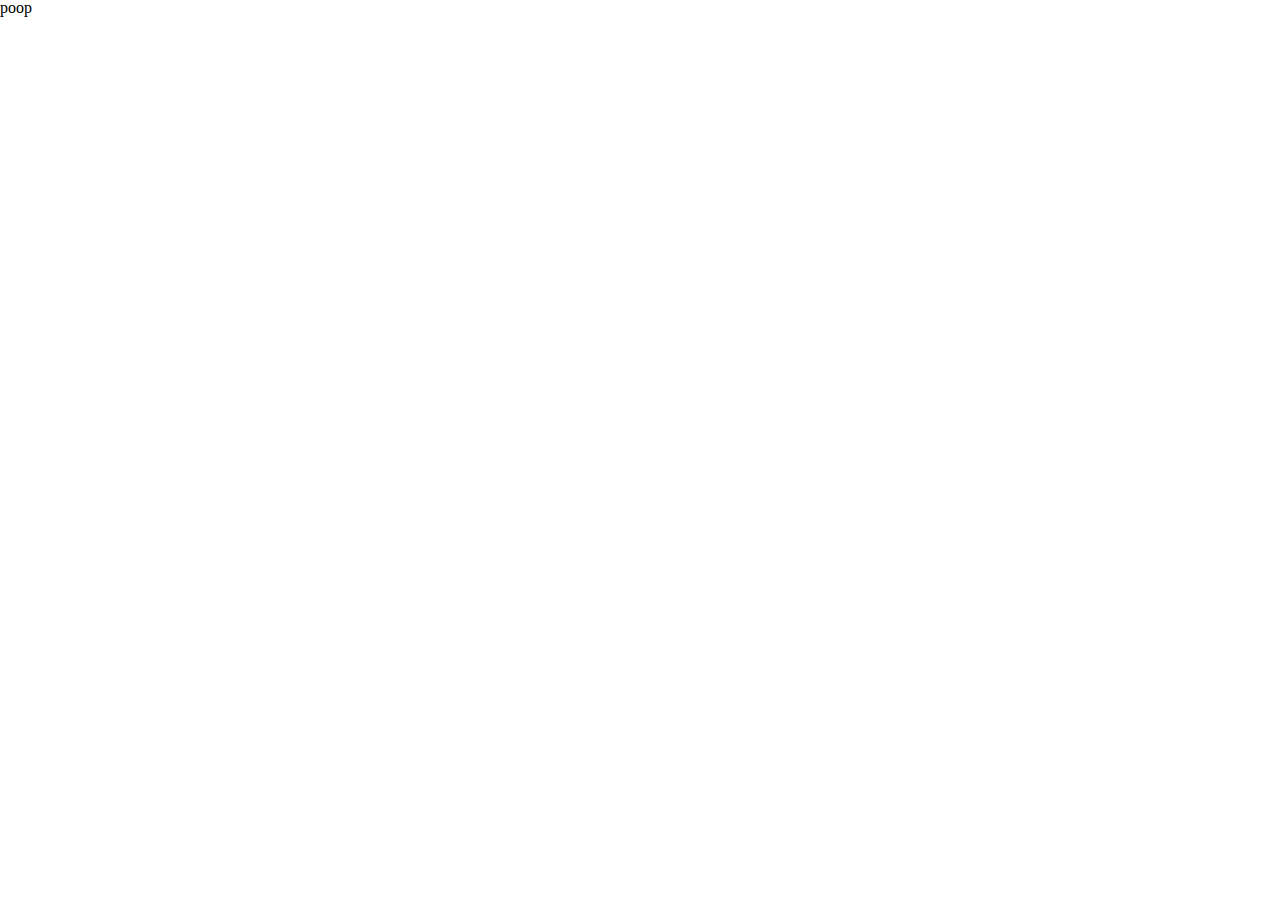
==== index.html @ 40a61e85 "j query, favicon, font, all linked and ready to go" ====
<!DOCTYPE html>
<html>
  <head>
    <link rel="stylesheet" href="./resources/reset.css" type="text/css">
    <link rel="shortcut icon" href="./resources/fav.ico" type="image/x-icon">
    <link rel="icon" href="./resources/fav.ico" type="image/x-icon">
    <link href="https://fonts.googleapis.com/css?family=Noto+Sans:400,700|Orbitron:400,700" rel="stylesheet">
    <link rel="stylesheet" href="./resources/index.css" type="text/css">
    <meta charset="utf-8">
    <title>Prof. Web Development</title>
  </head>
  <body>
    <!-- MAIN CONTAINER -->
    <p>poop</p>



    <!--Javascript links-->
    <script
      src="https://code.jquery.com/jquery-3.1.1.min.js"
      integrity="sha256-hVVnYaiADRTO2PzUGmuLJr8BLUSjGIZsDYGmIJLv2b8="
      crossorigin="anonymous"></script>
    <script type="text/javascript" src="./resources/js/main.js"></script>
    </script>
  </body>
</html>
---- resources/index.css ----
/*font-family: 'Orbitron', sans-serif;
font-family: 'Noto Sans', sans-serif;*/
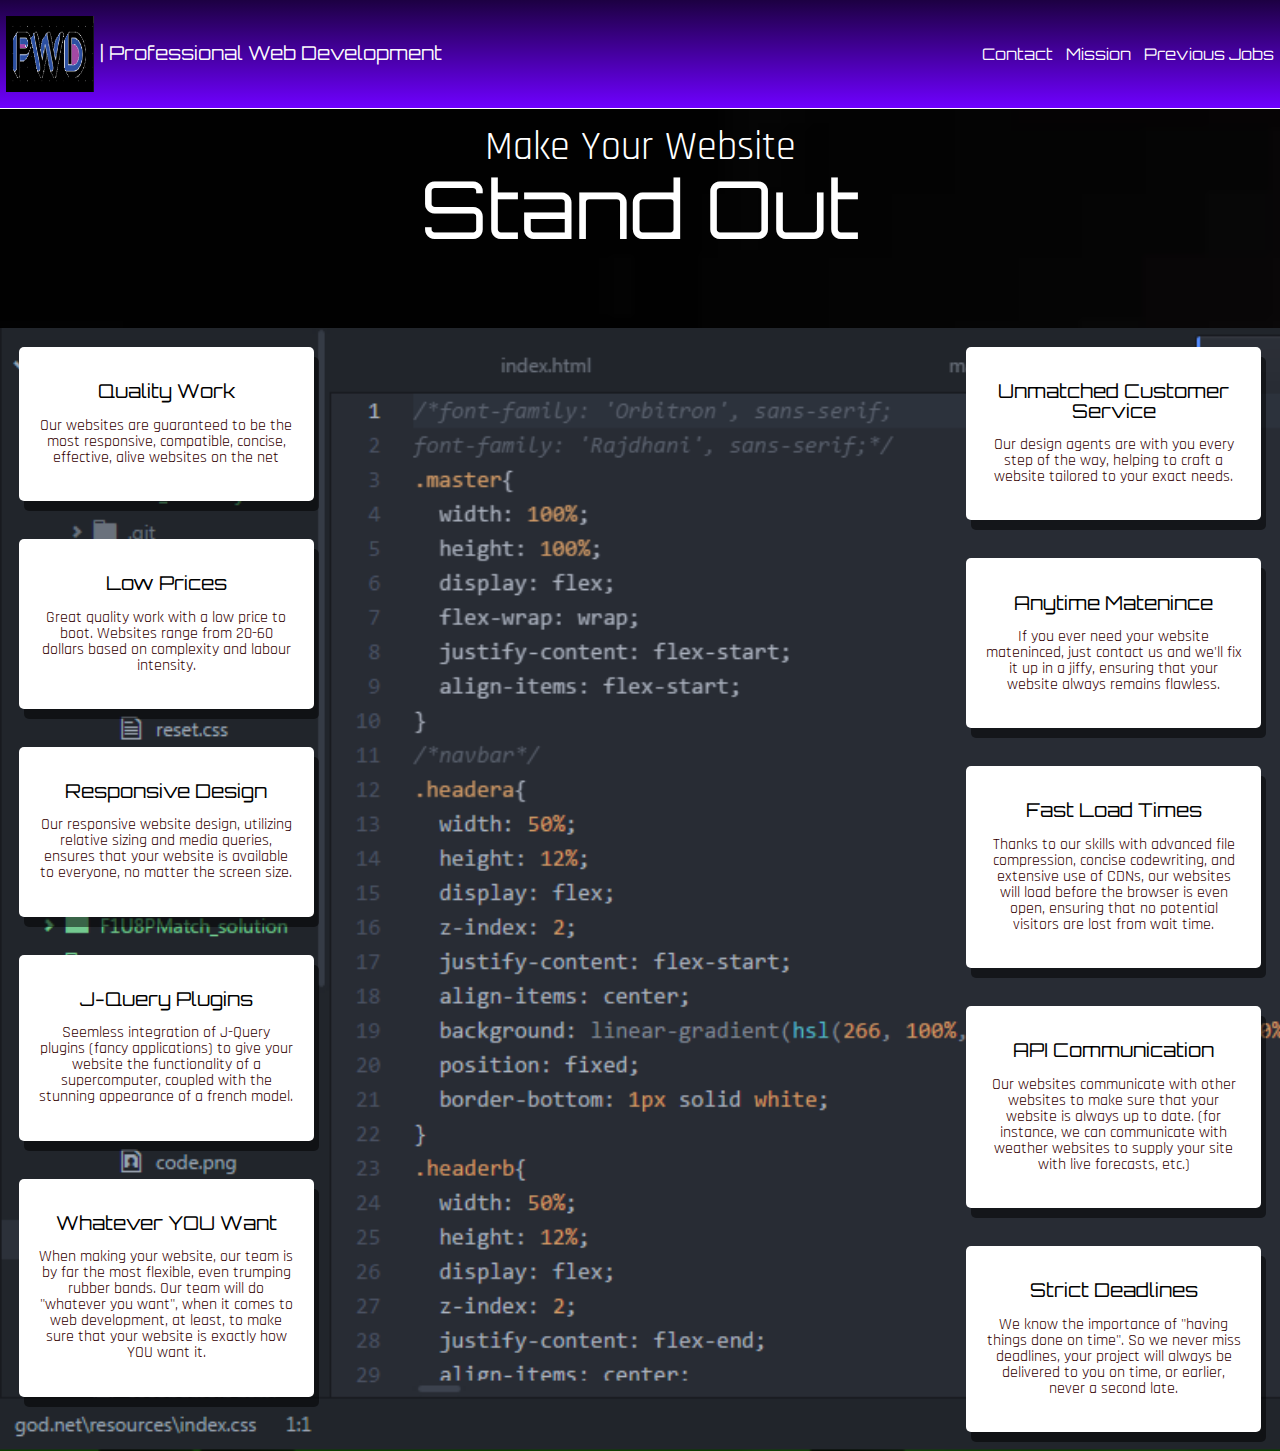
==== commit 4afef5ea: "halfway doneish" ====
--- a/index.html
+++ b/index.html
@@ -4,17 +4,106 @@
     <link rel="stylesheet" href="./resources/reset.css" type="text/css">
     <link rel="shortcut icon" href="./resources/fav.ico" type="image/x-icon">
     <link rel="icon" href="./resources/fav.ico" type="image/x-icon">
-    <link href="https://fonts.googleapis.com/css?family=Noto+Sans:400,700|Orbitron:400,700" rel="stylesheet">
+    <link href="https://fonts.googleapis.com/css?family=Rajdhani:400,700|Orbitron:400,700" rel="stylesheet">
     <link rel="stylesheet" href="./resources/index.css" type="text/css">
     <meta charset="utf-8">
     <title>Prof. Web Development</title>
   </head>
   <body>
     <!-- MAIN CONTAINER -->
-    <p>poop</p>
-
-
-
+    <div class="master">
+            <!--navbar-->
+        <div class="headera">
+          <img src="./resources/logo.png" alt="PWD">
+          <h1>| Professional Web Development</h1>
+        </div>
+        <div class="headerb">
+          <a href="#">Contact</a>
+          <a href="#">Mission</a>
+          <a class="ac" href="./secondmain.html">Previous Jobs</a>
+        </div>
+    <!--first banner-->
+      <div class="bannera">
+        <h3>Make Your Website</h3>
+        <h1 class="heading">Stand Out</h1>
+        <div class="content">
+          <div class="right">
+            <div class="a">
+              <br>
+              <h1>Quality Work</h1>
+              <br>
+              <p>Our websites are guaranteed to be the most responsive, compatible, concise, effective, alive websites on the net</p>
+              <br>
+            </div>
+            <div class="a">
+              <br>
+              <h1>Low Prices</h1>
+              <br>
+              <p>Great quality work with a low price to boot. Websites range from 20-60 dollars based on complexity and labour intensity.</p>
+              <br>
+            </div>
+            <div class="a">
+              <br>
+              <h1>Responsive Design</h1>
+              <br>
+              <p>Our responsive website design, utilizing relative sizing and media queries, ensures that your website is available to everyone, no matter the screen size.</p>
+              <br>
+            </div>
+            <div class="a">
+              <br>
+              <h1>J-Query Plugins</h1>
+              <br>
+              <p>Seemless integration of J-Query plugins (fancy applications) to give your website the functionality of a supercomputer, coupled with the stunning appearance of a french model.</p>
+              <br>
+            </div>
+            <div class="a">
+              <br>
+              <h1>Whatever YOU Want</h1>
+              <br>
+              <p>When making your website, our team is by far the most flexible, even trumping rubber bands. Our team will do "whatever you want", when it comes to web development, at least, to make sure that your website is exactly how YOU want it.</p>
+              <br>
+            </div>
+          </div>
+          <div class="left">
+            <div class="al">
+              <br>
+              <h1>Unmatched Customer Service</h1>
+              <br>
+              <p>Our design agents are with you every step of the way, helping to craft a website tailored to your exact needs.</p>
+              <br>
+            </div>
+            <div class="al">
+              <br>
+              <h1>Anytime Matenince</h1>
+              <br>
+              <p>If you ever need your website mateninced, just contact us and we'll fix it up in a jiffy, ensuring that your website always remains flawless.</p>
+              <br>
+            </div>
+            <div class="al">
+              <br>
+              <h1>Fast Load Times</h1>
+              <br>
+              <p>Thanks to our skills with advanced file compression, concise codewriting, and extensive use of CDNs, our websites will load before the browser is even open, ensuring that no potential visitors are lost from wait time.</p>
+              <br>
+            </div>
+            <div class="al">
+              <br>
+              <h1>API Communication</h1>
+              <br>
+              <p>Our websites communicate with other websites to make sure that your website is always up to date. (for instance, we can communicate with weather websites to supply your site with live forecasts, etc.)</p>
+              <br>
+            </div>
+            <div class="al">
+              <br>
+              <h1>Strict Deadlines</h1>
+              <br>
+              <p>We know the importance of "having things done on time". So we never miss deadlines, your project will always be delivered to you on time, or earlier, never a second late.</p>
+              <br>
+            </div>
+          </div>
+        </div>
+      </div>
+    </div>
     <!--Javascript links-->
     <script
       src="https://code.jquery.com/jquery-3.1.1.min.js"
--- a/resources/index.css
+++ b/resources/index.css
@@ -1,2 +1,198 @@
 /*font-family: 'Orbitron', sans-serif;
-font-family: 'Noto Sans', sans-serif;*/
+font-family: 'Rajdhani', sans-serif;*/
+.master{
+  width: 100%;
+  height: 100%;
+  display: flex;
+  flex-wrap: wrap;
+  justify-content: flex-start;
+  align-items: flex-start;
+}
+/*navbar*/
+.headera{
+  width: 50%;
+  height: 12%;
+  display: flex;
+  z-index: 2;
+  justify-content: flex-start;
+  align-items: center;
+  background: linear-gradient(hsl(266, 100%, 13%), hsl(266, 100%, 50%));
+  position: fixed;
+  border-bottom: 1px solid white;
+}
+.headerb{
+  width: 50%;
+  height: 12%;
+  display: flex;
+  z-index: 2;
+  justify-content: flex-end;
+  align-items: center;
+  position: fixed;
+  margin-left: 50%;
+  background: linear-gradient(hsl(266, 100%, 13%), hsl(266, 100%, 50%));
+  border-bottom: 1px solid white;
+}
+.headera img{
+  height: 70%;
+  width: auto;
+  margin-left: 1%;
+}
+.headera h1{
+  color: white;
+  font-family: 'Orbitron', sans-serif;
+  margin-left: 1%;
+  height: 60%;
+  display: flex;
+  align-items: center;
+  color: hsla(0, 0%, 100%, .99);
+}
+*{
+  font-family: 'Rajdhani', sans-serif;
+  color: white;
+}
+h1{
+  font-size: 1.2rem;
+}
+.headerb a{
+  text-decoration: none;
+  margin: 1%;
+  width: auto;
+  font-family: 'Orbitron', sans-serif;
+  color: hsla(0, 0%, 100%,.99);
+}
+.headerb a:visited{
+  color: hsla(0, 0%, 100%, .5);
+}
+.headerb .al{
+  margin-right: 5%;
+}
+.headerb a:hover{
+  font-size: 1.2rem;
+  font-weight: bold;
+  margin: 0%;
+}
+.headerb .ac:hover{
+  font-size: 1.2rem;
+  font-weight: bold;
+  margin-left: 0%;
+  margin-bottom: 0%;
+  margin-top: 0%;
+  margin-right: 2%;
+}
+/*first banner*/
+.bannera{
+  width: 100%;
+  height: 100%;
+  padding-top: 8rem;
+  z-index: 1;
+  background-image: url([data-uri]);
+  background-repeat: no-repeat;
+  background-size: cover;
+}
+.bannera h3{
+  width: auto;
+  display: block;
+  height: auto;
+  text-align: center;
+  font-family: 'Rajdhani', sans-serif;
+  font-size: 2.5rem;
+}
+.heading{
+  text-align: center;
+  font-family: 'Orbitron', sans-serif;
+  font-size: 5rem;
+  display: block;
+  height: 10rem;
+}
+.heading:hover{
+  font-weight: 700;
+  font-size: 8rem;
+  text-decoration: underline;
+  text-shadow: .5rem .5rem hsla(0, 100%, 0%, .5);
+  transition-property: font-size;
+  transition-duration: 1s;
+}
+.content{
+  width: 100%;
+  height: 100%;
+  display: flex;
+  background-image: url(./code.png);
+  background-repeat: no-repeat;
+  background-size: cover;
+}
+.right{
+  display: inline-flex;
+  width: 50%;
+  height: 100%;
+  flex-direction: column;
+  align-items: flex-start;
+}
+.left{
+  width: 50%;
+  height: 100%;
+  display: inline-flex;
+  flex-direction: column;
+  align-items: flex-end;
+}
+.a{
+  width: 40%;
+  height: auto;
+  font-family: 'Rajdhani', sans-serif;
+  background-color: white;
+  display: flex;
+  flex-direction: column;
+  align-items: center;
+  text-align: center;
+  padding: 3%;
+  margin: 3%;
+  border-radius: 5px;
+  box-shadow: 5px 10px hsla(0, 100%, 0%, .5);
+}
+.a h1,
+.al h1{
+  color: black;
+  font-size: 1.2rem;
+  font-family: 'Orbitron', sans-serif;
+}
+.a p,
+.al p{
+  color: hsla(0, 100%, 10%, 1);
+}
+.al{
+  width: 40%;
+  height: auto;
+  font-family: 'Rajdhani', sans-serif;
+  background-color: white;
+  display: flex;
+  flex-direction: column;
+  align-items: center;
+  text-align: center;
+  padding: 3%;
+  margin: 3%;
+  border-radius: 5px;
+  box-shadow: 5px 10px hsla(0, 100%, 0%, .5);
+}
+.al:hover{
+  margin-left: 40%;
+}
+.a:hover{
+  margin-right: 40%;
+}
+#r{
+  margin-right: 40%;
+}
+#l{
+  margin-left: 40%;
+}
+
+/*media queries and screen fixes*/
+@media screen and (max-width: 1300px){
+  .content{
+    background-image: url(./bannere.png);
+  }
+}
+@media screen and (max-width: 700px){
+  .content{
+    background-image: url(./bannerc.png);
+  }
+}
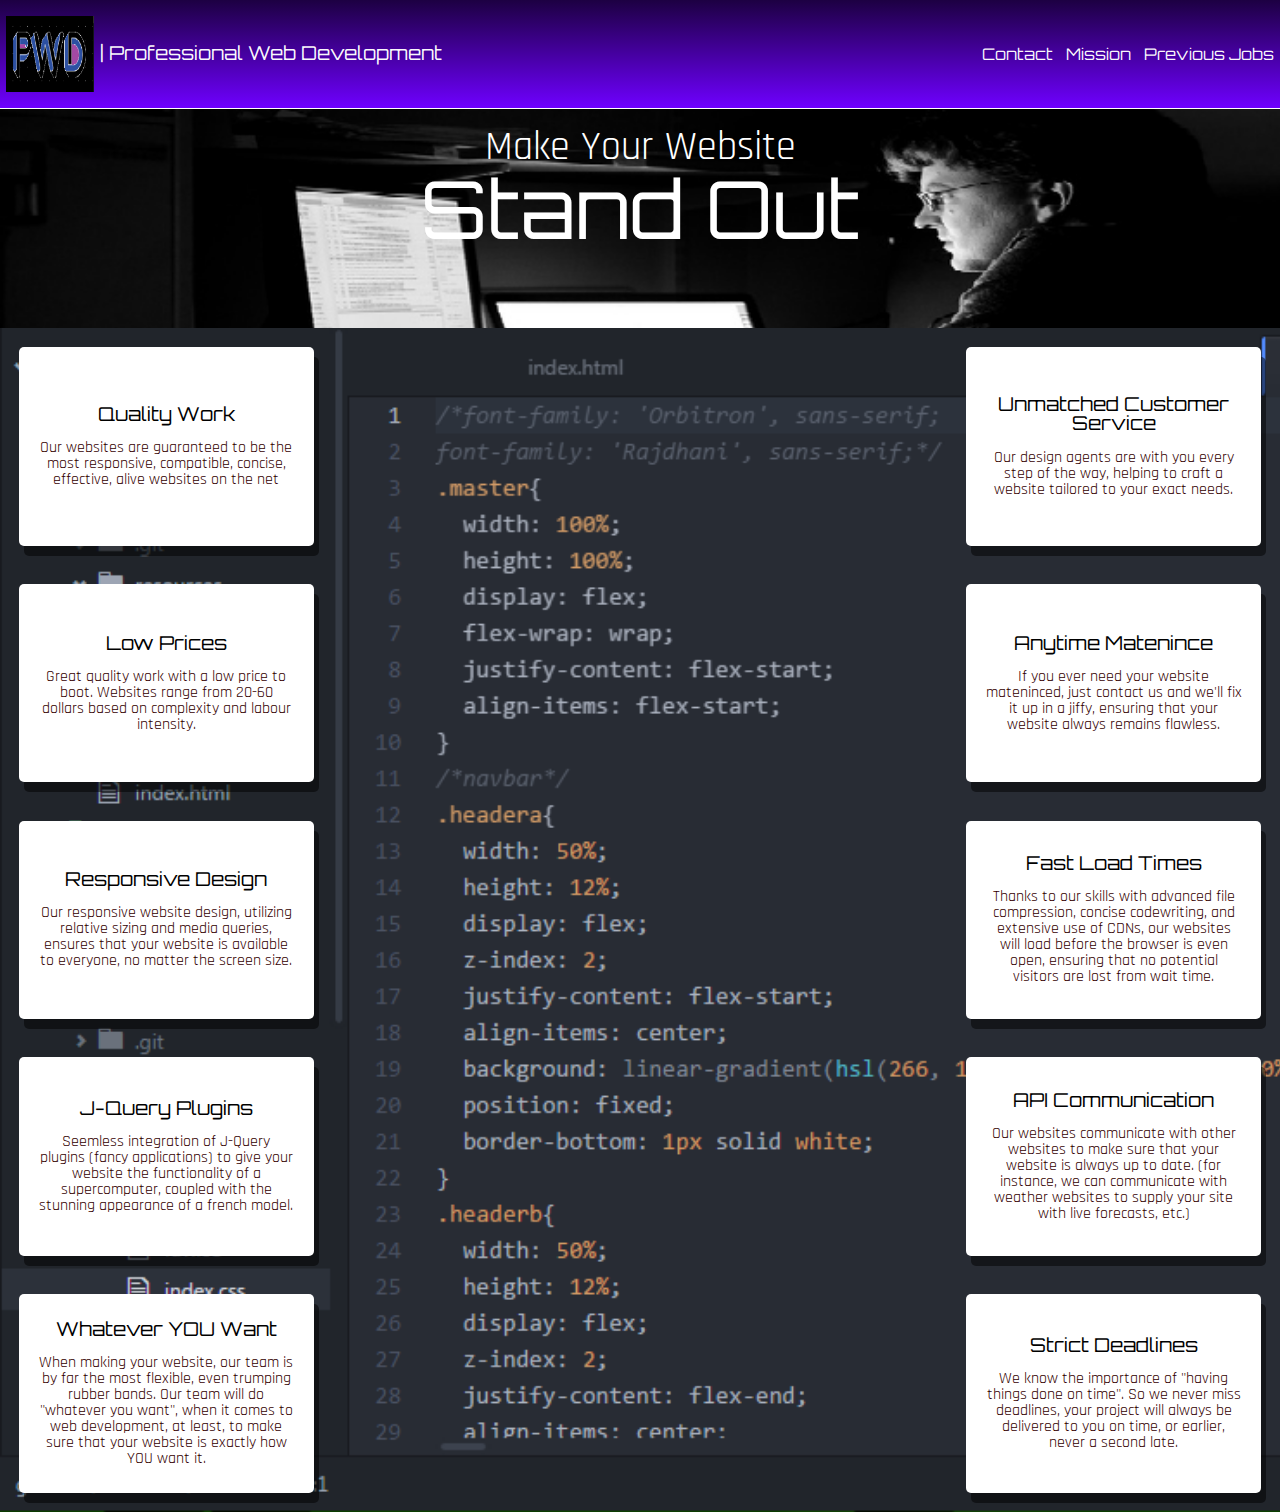
==== commit b5aa4c29: "javascript animations mostly working" ====
--- a/index.html
+++ b/index.html
@@ -28,77 +28,97 @@
         <h1 class="heading">Stand Out</h1>
         <div class="content">
           <div class="right">
-            <div class="a">
-              <br>
-              <h1>Quality Work</h1>
-              <br>
-              <p>Our websites are guaranteed to be the most responsive, compatible, concise, effective, alive websites on the net</p>
-              <br>
+            <div class="aa">
+              <div class="a">
+                <br>
+                <h1>Quality Work</h1>
+                <br>
+                <p>Our websites are guaranteed to be the most responsive, compatible, concise, effective, alive websites on the net</p>
+                <br>
+              </div>
             </div>
-            <div class="a">
-              <br>
-              <h1>Low Prices</h1>
-              <br>
-              <p>Great quality work with a low price to boot. Websites range from 20-60 dollars based on complexity and labour intensity.</p>
-              <br>
+            <div class="aa">
+              <div class="a">
+                <br>
+                <h1>Low Prices</h1>
+                <br>
+                <p>Great quality work with a low price to boot. Websites range from 20-60 dollars based on complexity and labour intensity.</p>
+                <br>
+              </div>
             </div>
-            <div class="a">
-              <br>
-              <h1>Responsive Design</h1>
-              <br>
-              <p>Our responsive website design, utilizing relative sizing and media queries, ensures that your website is available to everyone, no matter the screen size.</p>
-              <br>
+            <div class="aa">
+              <div class="a">
+                <br>
+                <h1>Responsive Design</h1>
+                <br>
+                <p>Our responsive website design, utilizing relative sizing and media queries, ensures that your website is available to everyone, no matter the screen size.</p>
+                <br>
+              </div>
             </div>
-            <div class="a">
-              <br>
-              <h1>J-Query Plugins</h1>
-              <br>
-              <p>Seemless integration of J-Query plugins (fancy applications) to give your website the functionality of a supercomputer, coupled with the stunning appearance of a french model.</p>
-              <br>
+            <div class="aa">
+              <div class="a">
+                <br>
+                <h1>J-Query Plugins</h1>
+                <br>
+                <p>Seemless integration of J-Query plugins (fancy applications) to give your website the functionality of a supercomputer, coupled with the stunning appearance of a french model.</p>
+                <br>
+              </div>
             </div>
-            <div class="a">
-              <br>
-              <h1>Whatever YOU Want</h1>
-              <br>
-              <p>When making your website, our team is by far the most flexible, even trumping rubber bands. Our team will do "whatever you want", when it comes to web development, at least, to make sure that your website is exactly how YOU want it.</p>
-              <br>
+            <div class="aa">
+              <div class="a">
+                <br>
+                <h1>Whatever YOU Want</h1>
+                <br>
+                <p>When making your website, our team is by far the most flexible, even trumping rubber bands. Our team will do "whatever you want", when it comes to web development, at least, to make sure that your website is exactly how YOU want it.</p>
+                <br>
+              </div>
             </div>
           </div>
           <div class="left">
-            <div class="al">
-              <br>
-              <h1>Unmatched Customer Service</h1>
-              <br>
-              <p>Our design agents are with you every step of the way, helping to craft a website tailored to your exact needs.</p>
-              <br>
+            <div class="aal">
+              <div class="al">
+                <br>
+                <h1>Unmatched Customer Service</h1>
+                <br>
+                <p>Our design agents are with you every step of the way, helping to craft a website tailored to your exact needs.</p>
+                <br>
+              </div>
             </div>
-            <div class="al">
-              <br>
-              <h1>Anytime Matenince</h1>
-              <br>
-              <p>If you ever need your website mateninced, just contact us and we'll fix it up in a jiffy, ensuring that your website always remains flawless.</p>
-              <br>
+            <div class="aal">
+              <div class="al">
+                <br>
+                <h1>Anytime Matenince</h1>
+                <br>
+                <p>If you ever need your website mateninced, just contact us and we'll fix it up in a jiffy, ensuring that your website always remains flawless.</p>
+                <br>
+              </div>
             </div>
-            <div class="al">
-              <br>
-              <h1>Fast Load Times</h1>
-              <br>
-              <p>Thanks to our skills with advanced file compression, concise codewriting, and extensive use of CDNs, our websites will load before the browser is even open, ensuring that no potential visitors are lost from wait time.</p>
-              <br>
+            <div class="aal">
+              <div class="al">
+                <br>
+                <h1>Fast Load Times</h1>
+                <br>
+                <p>Thanks to our skills with advanced file compression, concise codewriting, and extensive use of CDNs, our websites will load before the browser is even open, ensuring that no potential visitors are lost from wait time.</p>
+                <br>
+              </div>
             </div>
-            <div class="al">
-              <br>
-              <h1>API Communication</h1>
-              <br>
-              <p>Our websites communicate with other websites to make sure that your website is always up to date. (for instance, we can communicate with weather websites to supply your site with live forecasts, etc.)</p>
-              <br>
+            <div class="aal">
+              <div class="al">
+                <br>
+                <h1>API Communication</h1>
+                <br>
+                <p>Our websites communicate with other websites to make sure that your website is always up to date. (for instance, we can communicate with weather websites to supply your site with live forecasts, etc.)</p>
+                <br>
+              </div>
             </div>
-            <div class="al">
-              <br>
-              <h1>Strict Deadlines</h1>
-              <br>
-              <p>We know the importance of "having things done on time". So we never miss deadlines, your project will always be delivered to you on time, or earlier, never a second late.</p>
-              <br>
+            <div class="aal">
+              <div class="al">
+                <br>
+                <h1>Strict Deadlines</h1>
+                <br>
+                <p>We know the importance of "having things done on time". So we never miss deadlines, your project will always be delivered to you on time, or earlier, never a second late.</p>
+                <br>
+              </div>
             </div>
           </div>
         </div>
--- a/resources/index.css
+++ b/resources/index.css
@@ -77,7 +77,7 @@
   margin-left: 0%;
   margin-bottom: 0%;
   margin-top: 0%;
-  margin-right: 2%;
+  margin-right: 0%;
 }
 /*first banner*/
 .bannera{
@@ -85,7 +85,7 @@
   height: 100%;
   padding-top: 8rem;
   z-index: 1;
-  background-image: url([data-uri]);
+  background-image: url(./banner.png);
   background-repeat: no-repeat;
   background-size: cover;
 }
@@ -134,57 +134,60 @@
   flex-direction: column;
   align-items: flex-end;
 }
-.a{
+.aa{
   width: 40%;
-  height: auto;
-  font-family: 'Rajdhani', sans-serif;
-  background-color: white;
-  display: flex;
-  flex-direction: column;
-  align-items: center;
-  text-align: center;
+  height: 10rem;
+  background-color: white;
+  display: flex;
+  justify-content: flex-end;
+  align-items: center;
   padding: 3%;
   margin: 3%;
   border-radius: 5px;
   box-shadow: 5px 10px hsla(0, 100%, 0%, .5);
 }
-.a h1,
-.al h1{
-  color: black;
-  font-size: 1.2rem;
-  font-family: 'Orbitron', sans-serif;
-}
-.a p,
-.al p{
-  color: hsla(0, 100%, 10%, 1);
-}
-.al{
+.aal{
   width: 40%;
-  height: auto;
-  font-family: 'Rajdhani', sans-serif;
-  background-color: white;
-  display: flex;
-  flex-direction: column;
-  align-items: center;
-  text-align: center;
+  height: 10rem;
+  background-color: white;
+  display: flex;
+  justify-content: flex-start;
+  align-items: center;
   padding: 3%;
   margin: 3%;
   border-radius: 5px;
   box-shadow: 5px 10px hsla(0, 100%, 0%, .5);
 }
-.al:hover{
-  margin-left: 40%;
-}
-.a:hover{
-  margin-right: 40%;
-}
-#r{
-  margin-right: 40%;
-}
-#l{
-  margin-left: 40%;
-}
-
+.a{
+  width: 100%;
+  height: auto;
+  font-family: 'Rajdhani', sans-serif;
+  background-color: white;
+  display: inline-flex;
+  flex-direction: column;
+  align-items: center;
+  text-align: center;
+}
+.a h1,
+.al h1{
+  color: black;
+  font-size: 1.2rem;
+  font-family: 'Orbitron', sans-serif;
+}
+.a p,
+.al p{
+  color: hsla(0, 100%, 10%, 1);
+}
+.al{
+  width: 100%;
+  height: auto;
+  font-family: 'Rajdhani', sans-serif;
+  background-color: white;
+  display: inline-flex;
+  flex-direction: column;
+  align-items: center;
+  text-align: center;
+}
 /*media queries and screen fixes*/
 @media screen and (max-width: 1300px){
   .content{
@@ -196,3 +199,8 @@
     background-image: url(./bannerc.png);
   }
 }
+@media screen and (max-width: 1000px){
+  .bannera{
+    background-size: auto;
+  }
+}
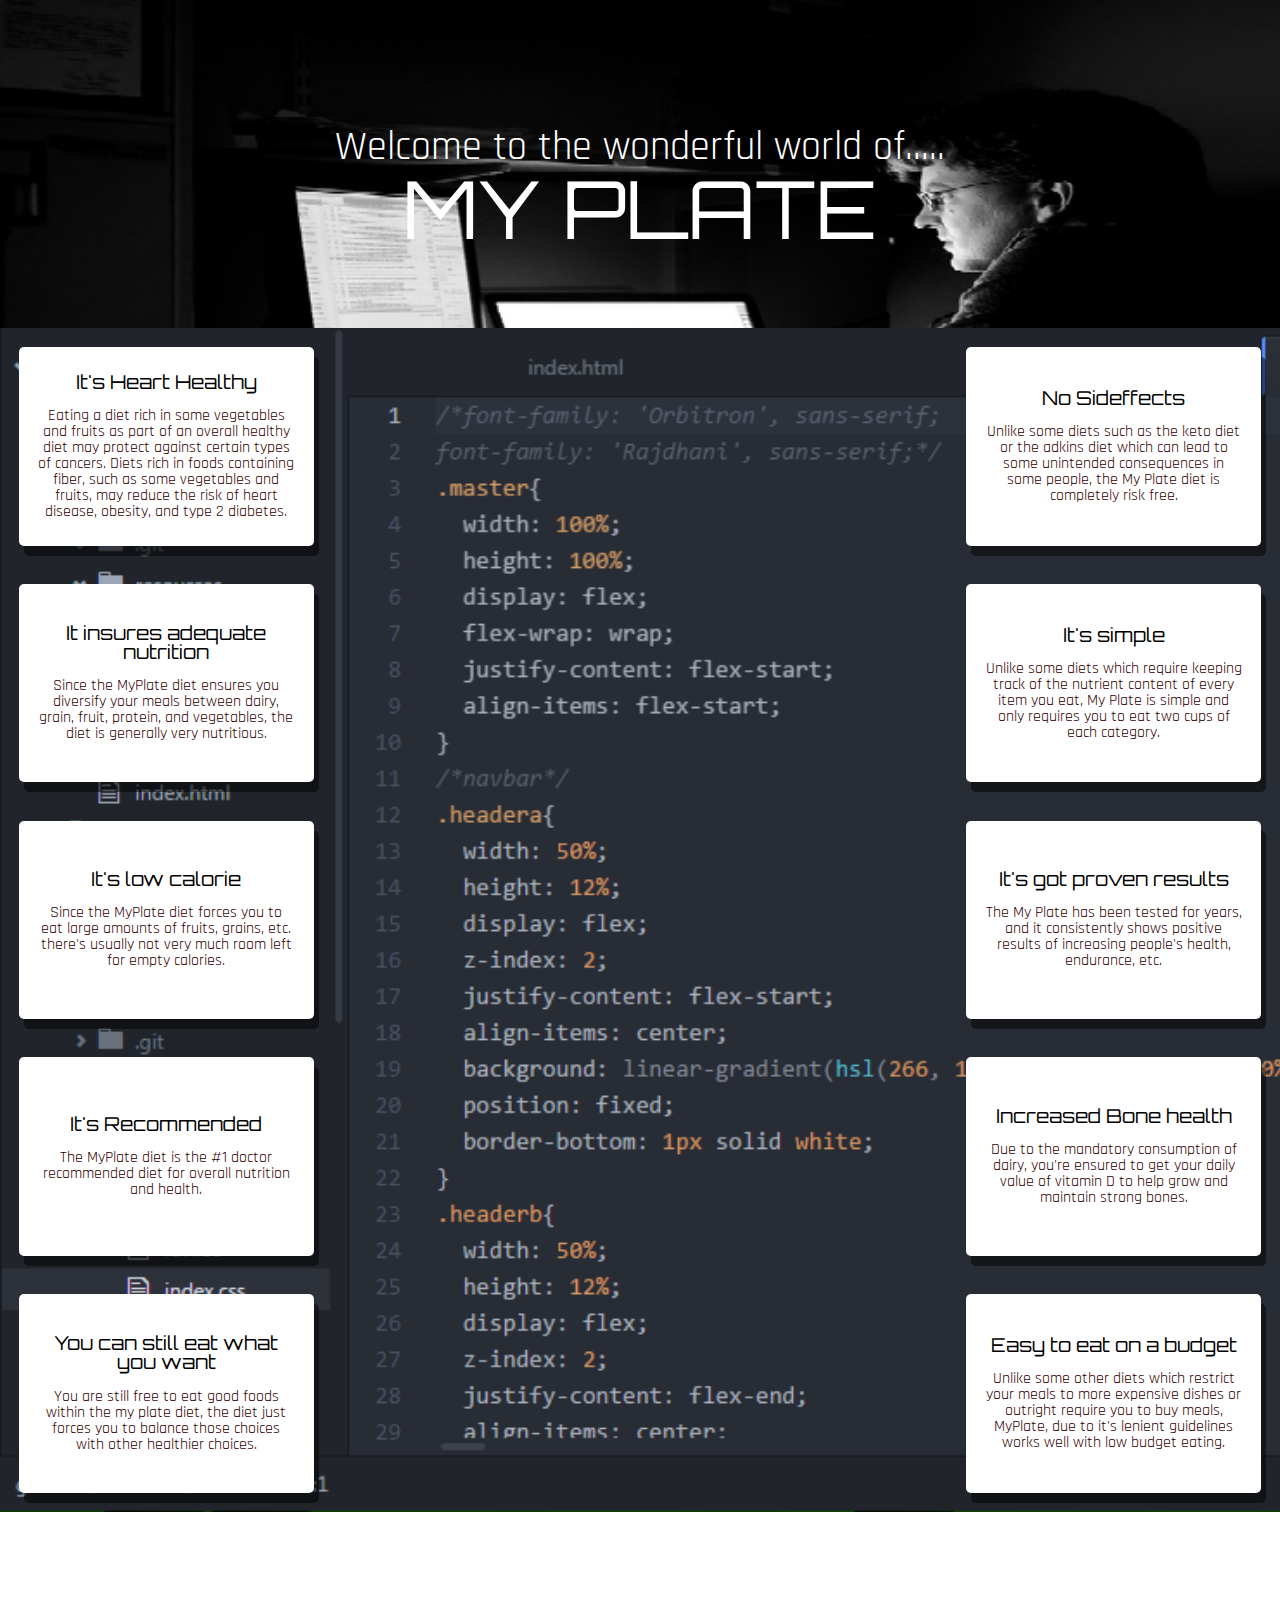
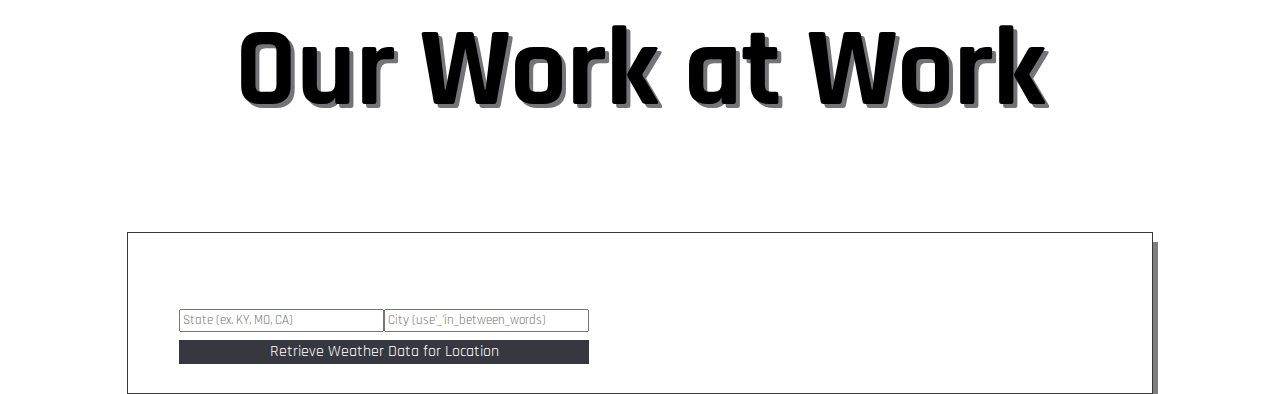
==== commit bde5b4e4: "hamilton modification" ====
--- a/index.html
+++ b/index.html
@@ -5,6 +5,7 @@
     <link rel="shortcut icon" href="./resources/fav.ico" type="image/x-icon">
     <link rel="icon" href="./resources/fav.ico" type="image/x-icon">
     <link href="https://fonts.googleapis.com/css?family=Rajdhani:400,700|Orbitron:400,700" rel="stylesheet">
+    <link rel="stylesheet" href="https://use.fontawesome.com/releases/v5.8.2/css/all.css" integrity="sha384-oS3vJWv+0UjzBfQzYUhtDYW+Pj2yciDJxpsK1OYPAYjqT085Qq/1cq5FLXAZQ7Ay" crossorigin="anonymous">
     <link rel="stylesheet" href="./resources/index.css" type="text/css">
     <meta charset="utf-8">
     <title>Prof. Web Development</title>
@@ -12,64 +13,59 @@
   <body>
     <!-- MAIN CONTAINER -->
     <div class="master">
-            <!--navbar-->
-        <div class="headera">
-          <img src="./resources/logo.png" alt="PWD">
-          <h1>| Professional Web Development</h1>
-        </div>
-        <div class="headerb">
-          <a href="#">Contact</a>
-          <a href="#">Mission</a>
-          <a class="ac" href="./secondmain.html">Previous Jobs</a>
-        </div>
     <!--first banner-->
       <div class="bannera">
-        <h3>Make Your Website</h3>
-        <h1 class="heading">Stand Out</h1>
+        <h3> Welcome to the wonderful world of.....</h3>
+        <h1 class="heading">MY PLATE</h1>
         <div class="content">
           <div class="right">
             <div class="aa">
+              <i class="fa fa-heart"></i>
               <div class="a">
                 <br>
-                <h1>Quality Work</h1>
+                <h1>It's Heart Healthy</h1>
                 <br>
-                <p>Our websites are guaranteed to be the most responsive, compatible, concise, effective, alive websites on the net</p>
+                <p>Eating a diet rich in some vegetables and fruits as part of an overall healthy diet may protect against certain types of cancers. Diets rich in foods containing fiber, such as some vegetables and fruits, may reduce the risk of heart disease, obesity, and type 2 diabetes.</p>
                 <br>
               </div>
             </div>
             <div class="aa">
+              <i class="fa fa-chart-pie"></i>
               <div class="a">
                 <br>
-                <h1>Low Prices</h1>
+                <h1>It insures adequate nutrition</h1>
                 <br>
-                <p>Great quality work with a low price to boot. Websites range from 20-60 dollars based on complexity and labour intensity.</p>
+                <p>Since the MyPlate diet ensures you diversify your meals between dairy, grain, fruit, protein, and vegetables, the diet is generally very nutritious.</P>
                 <br>
               </div>
             </div>
             <div class="aa">
+              <i class="fa fa-arrow-down"></i>
               <div class="a">
                 <br>
-                <h1>Responsive Design</h1>
+                <h1>It's low calorie</h1>
                 <br>
-                <p>Our responsive website design, utilizing relative sizing and media queries, ensures that your website is available to everyone, no matter the screen size.</p>
+                <p>Since the MyPlate diet forces you to eat large amounts of fruits, grains, etc. there's usually not very much room left for empty calories.</p>
                 <br>
               </div>
             </div>
             <div class="aa">
+              <i class="fa fa-user-md"></i>
               <div class="a">
                 <br>
-                <h1>J-Query Plugins</h1>
+                <h1>It's Recommended</h1>
                 <br>
-                <p>Seemless integration of J-Query plugins (fancy applications) to give your website the functionality of a supercomputer, coupled with the stunning appearance of a french model.</p>
+                <p>The MyPlate diet is the #1 doctor recommended diet for overall nutrition and health.</p>
                 <br>
               </div>
             </div>
             <div class="aa">
+              <i class="fa fa-hamburger"></i>
               <div class="a">
                 <br>
-                <h1>Whatever YOU Want</h1>
+                <h1>You can still eat what you want</h1>
                 <br>
-                <p>When making your website, our team is by far the most flexible, even trumping rubber bands. Our team will do "whatever you want", when it comes to web development, at least, to make sure that your website is exactly how YOU want it.</p>
+                <p>You are still free to eat good foods within the my plate diet, the diet just forces you to balance those choices with other healthier choices.</p>
                 <br>
               </div>
             </div>
@@ -78,52 +74,95 @@
             <div class="aal">
               <div class="al">
                 <br>
-                <h1>Unmatched Customer Service</h1>
+                <h1>No Sideffects</h1>
                 <br>
-                <p>Our design agents are with you every step of the way, helping to craft a website tailored to your exact needs.</p>
+                <p>Unlike some diets such as the keto diet or the adkins diet which can lead to some unintended consequences in some people, the My Plate diet is completely risk free.</p>
                 <br>
               </div>
+              <i class="fa fa-notes-medical"></i>
             </div>
             <div class="aal">
               <div class="al">
                 <br>
-                <h1>Anytime Matenince</h1>
+                <h1>It's simple</h1>
                 <br>
-                <p>If you ever need your website mateninced, just contact us and we'll fix it up in a jiffy, ensuring that your website always remains flawless.</p>
+                <p>Unlike some diets which require keeping track of the nutrient content of every item you eat, My Plate is simple and only requires you to eat two cups of each category.</p>
                 <br>
               </div>
+              <i class="fa fa-thumbs-up"></i>
             </div>
             <div class="aal">
               <div class="al">
                 <br>
-                <h1>Fast Load Times</h1>
+                <h1>It's got proven results</h1>
                 <br>
-                <p>Thanks to our skills with advanced file compression, concise codewriting, and extensive use of CDNs, our websites will load before the browser is even open, ensuring that no potential visitors are lost from wait time.</p>
+                <p>The My Plate has been tested for years, and it consistently shows positive results of increasing people's health, endurance, etc.</p>
                 <br>
               </div>
+              <i class="fa fa-chart-line"></i>
             </div>
             <div class="aal">
               <div class="al">
                 <br>
-                <h1>API Communication</h1>
+                <h1>Increased Bone health</h1>
                 <br>
-                <p>Our websites communicate with other websites to make sure that your website is always up to date. (for instance, we can communicate with weather websites to supply your site with live forecasts, etc.)</p>
+                <p>Due to the mandatory consumption of dairy, you're ensured to get your daily value of vitamin D to help grow and maintain strong bones.</p>
                 <br>
               </div>
+              <i class="fa fa-bone"></i>
             </div>
             <div class="aal">
               <div class="al">
                 <br>
-                <h1>Strict Deadlines</h1>
+                <h1>Easy to eat on a budget</h1>
                 <br>
-                <p>We know the importance of "having things done on time". So we never miss deadlines, your project will always be delivered to you on time, or earlier, never a second late.</p>
+                <p>Unlike some other diets which restrict your meals to more expensive dishes or outright require you to buy meals, MyPlate, due to it's lenient guidelines works well with low budget eating.</p>
                 <br>
               </div>
+              <i class="fa fa-dollar-sign"></i>
+            </div>
+          </div>
+        </div>
+      </div>
+      <!--Second Banner-->
+      <div class="bannerb">
+        <div class="headingb">
+          <h1>Our Work at Work</h1>
+        </div>
+      <div class="weather">
+        <div class="lefta">
+          <h1>Location</h1>
+          <div class="imputs">
+            <input class="state-input" type="text" placeholder="State (ex. KY, MO, CA)">
+            <input class="city-input" type="text" placeholder="City (use'_'in_between_words)">
+          </div>
+          <div class="button">
+            <p>Retrieve Weather Data for Location</p>
+          </div>
+        </div>
+        <div class="righta">
+          <div class="conditiona">
+            <h1>Conditions</h1>
+            <div class="value">
+
+            </div>
+          </div>
+          <div class="temp">
+            <h1>Temperature (°F)</h1>
+            <div class="value">
+
+            </div>
+          </div>
+          <div class="humidity">
+            <h1>Relative Humidity</h1>
+            <div class="value">
+
             </div>
           </div>
         </div>
       </div>
     </div>
+  </div>
     <!--Javascript links-->
     <script
       src="https://code.jquery.com/jquery-3.1.1.min.js"
--- a/resources/index.css
+++ b/resources/index.css
@@ -45,6 +45,11 @@
   display: flex;
   align-items: center;
   color: hsla(0, 0%, 100%, .99);
+}
+/*universal styles*/
+::selection {
+  color: hsla(111, 100%, 50%, 1);
+  background: hsla(282, 100%, 50%, 1);
 }
 *{
   font-family: 'Rajdhani', sans-serif;
@@ -159,7 +164,7 @@
   box-shadow: 5px 10px hsla(0, 100%, 0%, .5);
 }
 .a{
-  width: 100%;
+  width: 16rem;
   height: auto;
   font-family: 'Rajdhani', sans-serif;
   background-color: white;
@@ -179,7 +184,7 @@
   color: hsla(0, 100%, 10%, 1);
 }
 .al{
-  width: 100%;
+  width: 16rem;
   height: auto;
   font-family: 'Rajdhani', sans-serif;
   background-color: white;
@@ -187,6 +192,155 @@
   flex-direction: column;
   align-items: center;
   text-align: center;
+}
+.fa{
+  display: none;
+  font-size: 5rem;
+}
+.fa-dollar-sign{
+  color: green;
+}
+.fa-chart-pie{
+  color: blue;
+}
+.fa-arrow-down{
+  color: black;
+}
+.fa-user-md{
+  color: aquamarine;
+}
+.fa-hamburger{
+  color: orange;
+}
+.fa-notes-medical{
+  color: lightgreen;
+}
+.fa-thumbs-up{
+  color: purple;
+}
+.fa-chart-line{
+  color: grey;
+}
+.fa-bone{
+  color: white;
+}
+/*second banner*/
+.bannerb{
+  width: 100%;
+  height: 100%;
+  display: flex;
+  justify-content: center;
+  align-items: center;
+  background-color: white;
+  flex-direction: column;
+}
+.bannerb .headingb{
+  display: flex;
+  justify-content: center;
+  align-items: center;
+  width: 100%;
+  height: 20rem;
+  margin: 0;
+}
+.bannerb .headingb h1{
+  color: black;
+  text-shadow: 4px 4px hsla(228, 7%, 23%, .7);
+  font-size: 7rem;
+  font-family: 'Rajdhani', sans-serif;
+  font-weight: bold;
+}
+/*styling the first example box*/
+.weather .lefta h1{
+  font-size: 3rem;
+  font-family: 'Rajdhani', sans-serif;
+  font-weight: bold;
+}
+.weather .button{
+  background-color: hsla(228, 7%, 23%, 1);
+  color: black;
+  text-align: center;
+  height: 1.5rem;
+  display: flex;
+  align-items: center;
+  justify-content: center;
+  margin-top: .5rem;
+}
+.weather .button p{
+  font-family: 'Rajdhani', sans-serif;
+}
+.weather .button:hover{
+  background-color: hsla(228, 7%, 10%, 1);
+  margin-top: .25rem;
+  height: 2.5rem;
+  transition: all .10s linear;
+}
+.lefta{
+  width: 50%;
+  height: 100%;
+  display: inline-flex;
+  flex-direction: column;
+  align-items: center;
+  justify-content: center;
+}
+.weather{
+  display: flex;
+  justify-content: center;
+  align-items: center;
+  flex-wrap: nowrap;
+  width: 80%;
+  height: 10rem;
+  background-image: url(https://localtvwqad.files.wordpress.com/2016/10/interactive-radar-clip.png);
+  background-repeat: no-repeat;
+  background-size: cover;
+  border: 1px solid hsla(228, 7%, 23%, 1);
+  box-shadow: 5px 10px hsla(0, 100%, 0%, .5)
+}
+.weather .lefta div{
+  width: 80%
+}
+.imputs{
+  display: flex;
+  width: 100%;
+  margin: 0;
+  justify-content: center;
+  align-items: center;
+}
+input{
+  width: 50%;
+  color: black;
+}
+.righta p{
+  width: 80%;
+  text-align: center;
+  color: black;
+  font-weight: bold;
+  font-family: 'Orbitron', sans-serif;
+}
+.righta{
+  display: flex;
+  justify-content: center;
+  align-items: center;
+  width: 50%;
+  height: 100%;
+}
+/*weather info display stuff*/
+.conditiona,
+.temp,
+.humidity{
+  height: 100%;
+  width: 20%;
+  display: none;
+  flex-direction: column;
+  justify-content: center;
+  align-items: center;
+  background-color: white;
+  border: 1px solid black;
+}
+.conditiona h1,
+.temp h1,
+.humidity h1{
+  border-bottom: 3px solid black;
+  color: black;
 }
 /*media queries and screen fixes*/
 @media screen and (max-width: 1300px){
